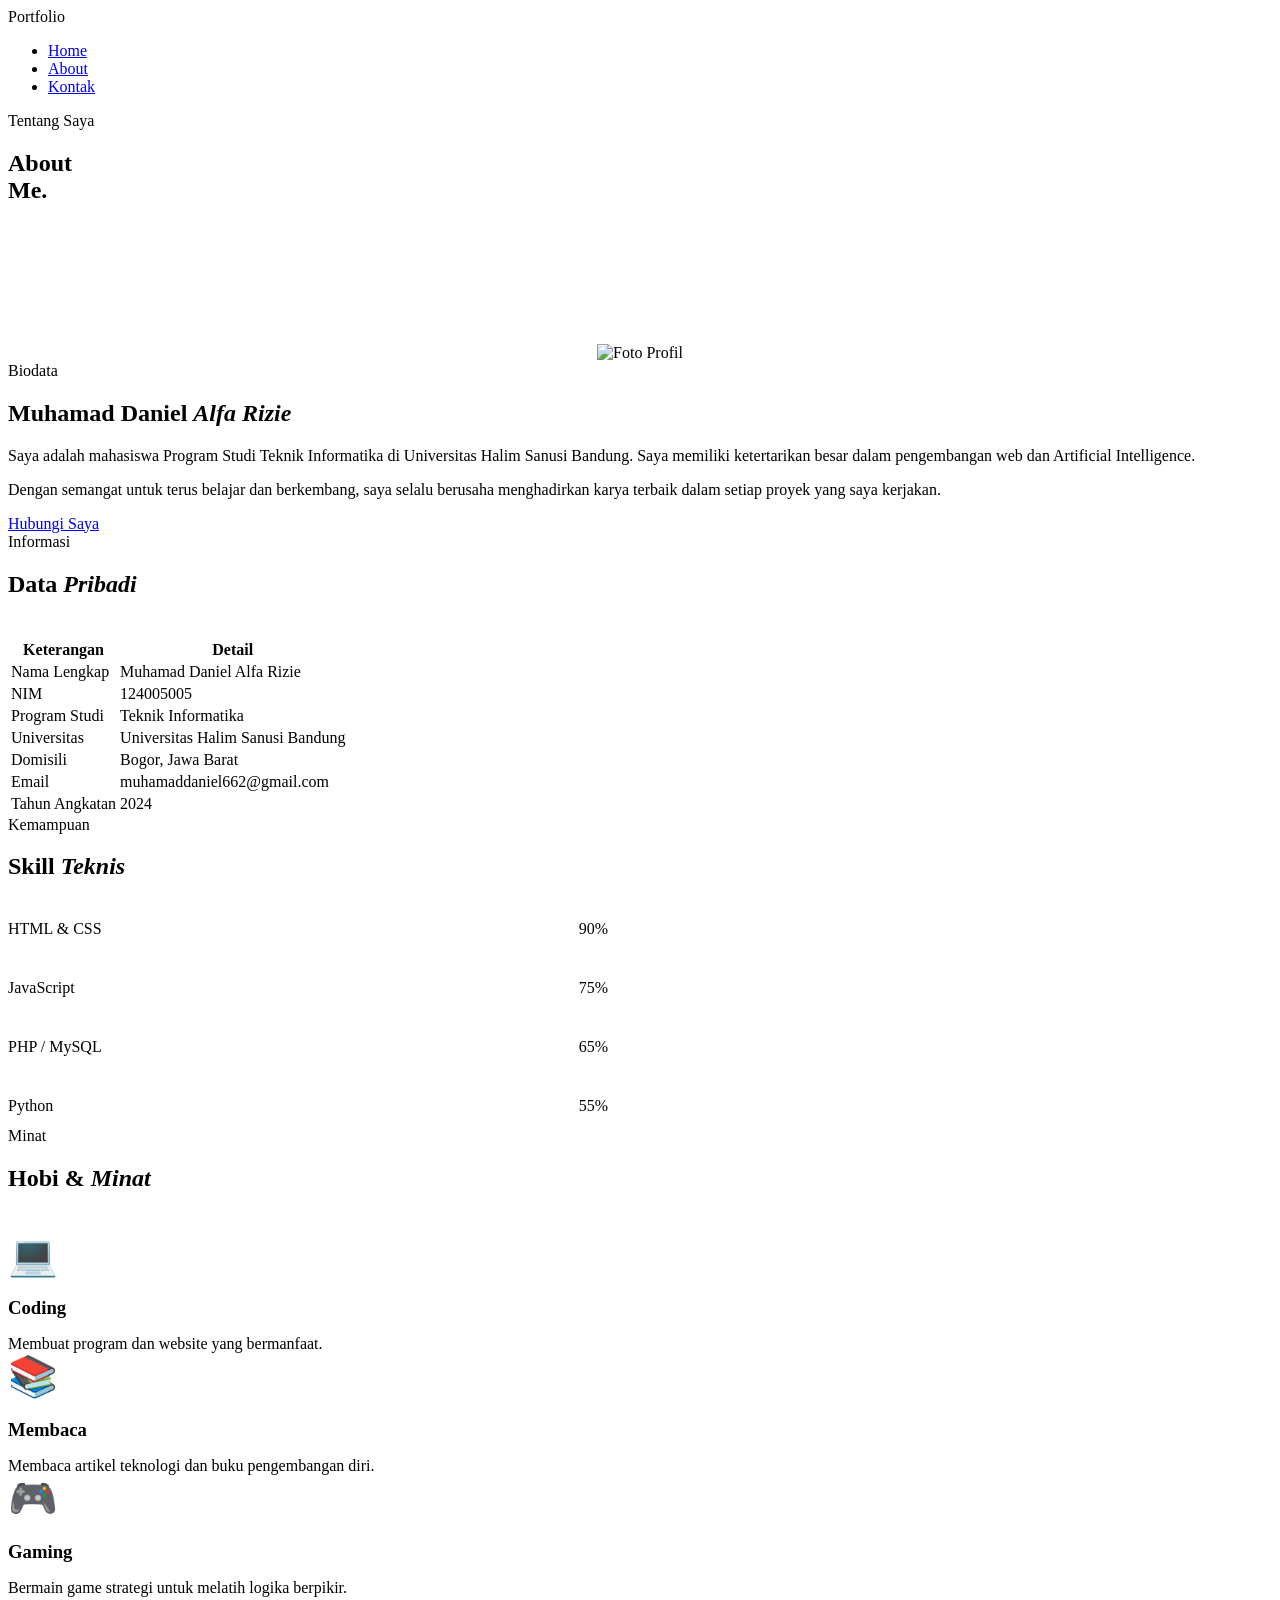
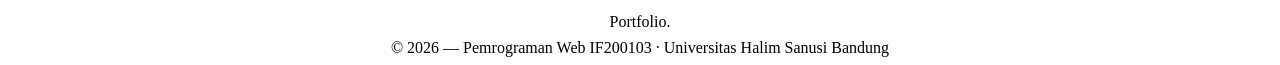
==== about.html @ 82698596 "Profil web daniel" ====
<!DOCTYPE html>
<html lang="id">
<head>
  <meta charset="UTF-8" />
  <meta name="viewport" content="width=device-width, initial-scale=1.0" />
  <title>Web Profil - about </title>
  <link rel="stylesheet" href="style.css" />
</head>
<body>

  <!-- NAVBAR -->
  <nav>
    <div class="nav-logo">Port<span></span>folio</div>
    <ul class="nav-links">
      <li><a href="index.html">Home</a></li>
      <li><a href="about.html" class="active">About</a></li>
      <li><a href="kontak.html">Kontak</a></li>
    </ul>
  </nav>

  <div class="page-wrapper">

    <!-- PAGE HEADER -->
    <section class="section" style="padding-bottom: 60px;">
      <div class="container">
        <div class="section-label" style="animation: fadeInDown 0.6s ease both;">Tentang Saya</div>
        <h1 class="text-primary shimmer-text" style="animation: fadeInUp 0.7s ease 0.1s both;">About<br>Me.</h1>
      </div>
    </section>

    <!-- PROFIL SECTION -->
    <section class="section section-bg-alt" style="padding-top:60px;">
      <div class="container">
        <div class="grid-2">
          <!-- Profile Image -->
          <div style="animation: scaleIn 0.8s ease both; display:flex; justify-content:center;">
            <div class="profile-img-wrapper">
              <div class="deco-ring"></div>
              <div class="deco-ring"></div>
              <img src="C:\Users\Lenovo\Downloads\morales.jpg" alt="Foto Profil" class="profile-img" />
            </div>
          </div>
          <!-- Profile Info -->
          <div style="animation: slideInRight 0.8s ease 0.2s both;">
            <div class="section-label">Biodata</div>
            <h2 class="text-primary">Muhamad Daniel <em class="text-accent">Alfa Rizie</em></h2>
            <div class="divider"></div>
            <p>Saya adalah mahasiswa Program Studi Teknik Informatika di Universitas Halim Sanusi Bandung. Saya memiliki ketertarikan besar dalam pengembangan web dan Artificial Intelligence.</p>
            <p>Dengan semangat untuk terus belajar dan berkembang, saya selalu berusaha menghadirkan karya terbaik dalam setiap proyek yang saya kerjakan.</p>
            <a href="kontak.html" class="btn btn-primary" style="margin-top:1rem;">Hubungi Saya</a>
          </div>
        </div>
      </div>
    </section>

    <!-- DATA DIRI TABLE -->
    <section class="section">
      <div class="container">
        <div class="section-label">Informasi</div>
        <h2 class="text-primary animate-fade-up">Data <em class="shimmer-text">Pribadi</em></h2>
        <div class="divider"></div>
        <div class="table-wrapper animate-fade-up" style="margin-top:2.5rem;">
          <table>
            <thead>
              <tr>
                <th>Keterangan</th>
                <th>Detail</th>
              </tr>
            </thead>
            <tbody>
              <tr>
                <td>Nama Lengkap</td>
                <td>Muhamad Daniel Alfa Rizie</td>
              </tr>
              <tr>
                <td>NIM</td>
                <td>124005005</td>
              </tr>
              <tr>
                <td>Program Studi</td>
                <td>Teknik Informatika</td>
              </tr>
              <tr>
                <td>Universitas</td>
                <td>Universitas Halim Sanusi Bandung</td>
              </tr>
              <tr>
                <td>Domisili</td>
                <td>Bogor, Jawa Barat</td>
              </tr>
              <tr>
                <td>Email</td>
                <td>muhamaddaniel662@gmail.com</td>
              </tr>
              <tr>
                <td>Tahun Angkatan</td>
                <td>2024</td>
              </tr>
            </tbody>
          </table>
        </div>
      </div>
    </section>

    <!-- SKILLS PROGRESS SECTION -->
    <section class="section section-bg-alt">
      <div class="container">
        <div class="section-label">Kemampuan</div>
        <h2 class="text-primary animate-fade-up">Skill <em class="shimmer-text">Teknis</em></h2>
        <div class="divider"></div>
        <div style="margin-top: 2.5rem; max-width: 600px;">
          <!-- Skill bars with CSS animation -->
          <div class="animate-fade-up" style="margin-bottom: 1.8rem;">
            <div style="display:flex; justify-content:space-between; margin-bottom:8px;">
              <span class="text-primary">HTML & CSS</span>
              <span class="text-accent">90%</span>
            </div>
            <div style="height:4px; background:var(--bg-card); border:1px solid var(--border);">
              <div class="skill-bar" data-width="90" style="height:100%; background:var(--accent); width:0; transition: width 1.2s ease 0.3s;"></div>
            </div>
          </div>
          <div class="animate-fade-up" style="margin-bottom: 1.8rem;">
            <div style="display:flex; justify-content:space-between; margin-bottom:8px;">
              <span class="text-primary">JavaScript</span>
              <span class="text-accent">75%</span>
            </div>
            <div style="height:4px; background:var(--bg-card); border:1px solid var(--border);">
              <div class="skill-bar" data-width="75" style="height:100%; background:var(--accent); width:0; transition: width 1.2s ease 0.5s;"></div>
            </div>
          </div>
          <div class="animate-fade-up" style="margin-bottom: 1.8rem;">
            <div style="display:flex; justify-content:space-between; margin-bottom:8px;">
              <span class="text-primary">PHP / MySQL</span>
              <span class="text-accent">65%</span>
            </div>
            <div style="height:4px; background:var(--bg-card); border:1px solid var(--border);">
              <div class="skill-bar" data-width="65" style="height:100%; background:var(--accent); width:0; transition: width 1.2s ease 0.7s;"></div>
            </div>
          </div>
          <div class="animate-fade-up">
            <div style="display:flex; justify-content:space-between; margin-bottom:8px;">
              <span class="text-primary">Python</span>
              <span class="text-accent">55%</span>
            </div>
            <div style="height:4px; background:var(--bg-card); border:1px solid var(--border);">
              <div class="skill-bar" data-width="55" style="height:100%; background:var(--accent); width:0; transition: width 1.2s ease 0.9s;"></div>
            </div>
          </div>
        </div>
      </div>
    </section>

    <!-- HOBI & MINAT -->
    <section class="section">
      <div class="container">
        <div class="section-label">Minat</div>
        <h2 class="text-primary animate-fade-up">Hobi & <em class="shimmer-text">Minat</em></h2>
        <div class="divider"></div>
        <div class="grid-3" style="margin-top: 2.5rem;">
          <div class="card animate-fade-up">
            <div style="font-size:2.5rem; margin-bottom:1rem;">💻</div>
            <h3 class="text-primary" style="margin-bottom:0.5rem;">Coding</h3>
            <p style="margin-bottom:0;">Membuat program dan website yang bermanfaat.</p>
          </div>
          <div class="card animate-fade-up" style="transition-delay:0.1s">
            <div style="font-size:2.5rem; margin-bottom:1rem;">📚</div>
            <h3 class="text-primary" style="margin-bottom:0.5rem;">Membaca</h3>
            <p style="margin-bottom:0;">Membaca artikel teknologi dan buku pengembangan diri.</p>
          </div>
          <div class="card animate-fade-up" style="transition-delay:0.2s">
            <div style="font-size:2.5rem; margin-bottom:1rem;">🎮</div>
            <h3 class="text-primary" style="margin-bottom:0.5rem;">Gaming</h3>
            <p style="margin-bottom:0;">Bermain game strategi untuk melatih logika berpikir.</p>
          </div>
        </div>
      </div>
    </section>

    <!-- FOOTER -->
    <footer>
      <div class="container">
        <p style="text-align:center; margin-bottom:0.5rem;" class="text-primary font-display">Portfolio<span class="text-accent">.</span></p>
        <p style="text-align:center; margin:0;">© 2026 — Pemrograman Web IF200103 · Universitas Halim Sanusi Bandung</p>
      </div>
    </footer>

  </div>

  <script>
    // Scroll animation
    const observer = new IntersectionObserver((entries) => {
      entries.forEach(entry => {
        if (entry.isIntersecting) {
          entry.target.classList.add('visible');

          // Animate skill bars
          entry.target.querySelectorAll('.skill-bar').forEach(bar => {
            bar.style.width = bar.dataset.width + '%';
          });
        }
      });
    }, { threshold: 0.15 });

    document.querySelectorAll('.animate-fade-up').forEach(el => observer.observe(el));

    // Also observe skill bars directly
    document.querySelectorAll('.skill-bar').forEach(bar => {
      const barObserver = new IntersectionObserver((entries) => {
        entries.forEach(entry => {
          if (entry.isIntersecting) {
            entry.target.style.width = entry.target.dataset.width + '%';
          }
        });
      }, { threshold: 0.5 });
      barObserver.observe(bar);
    });
  </script>

</body>
</html>
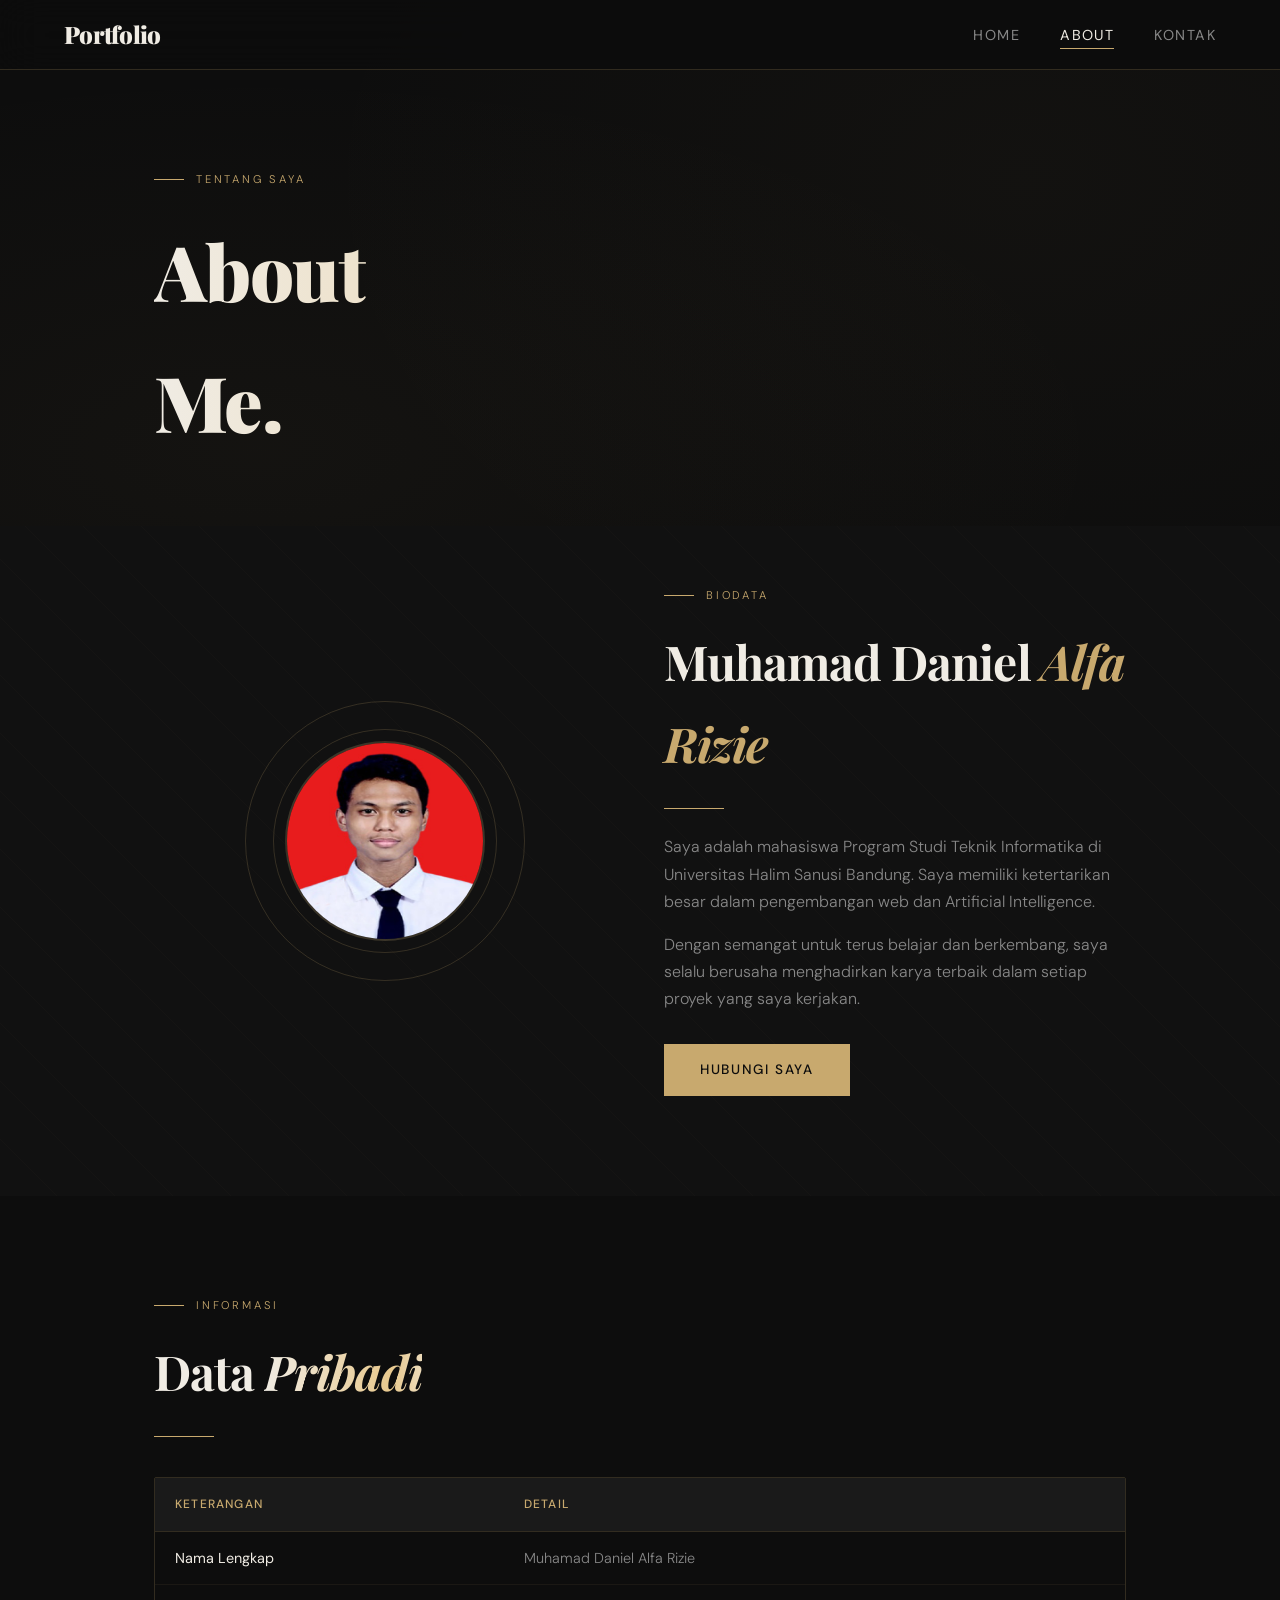
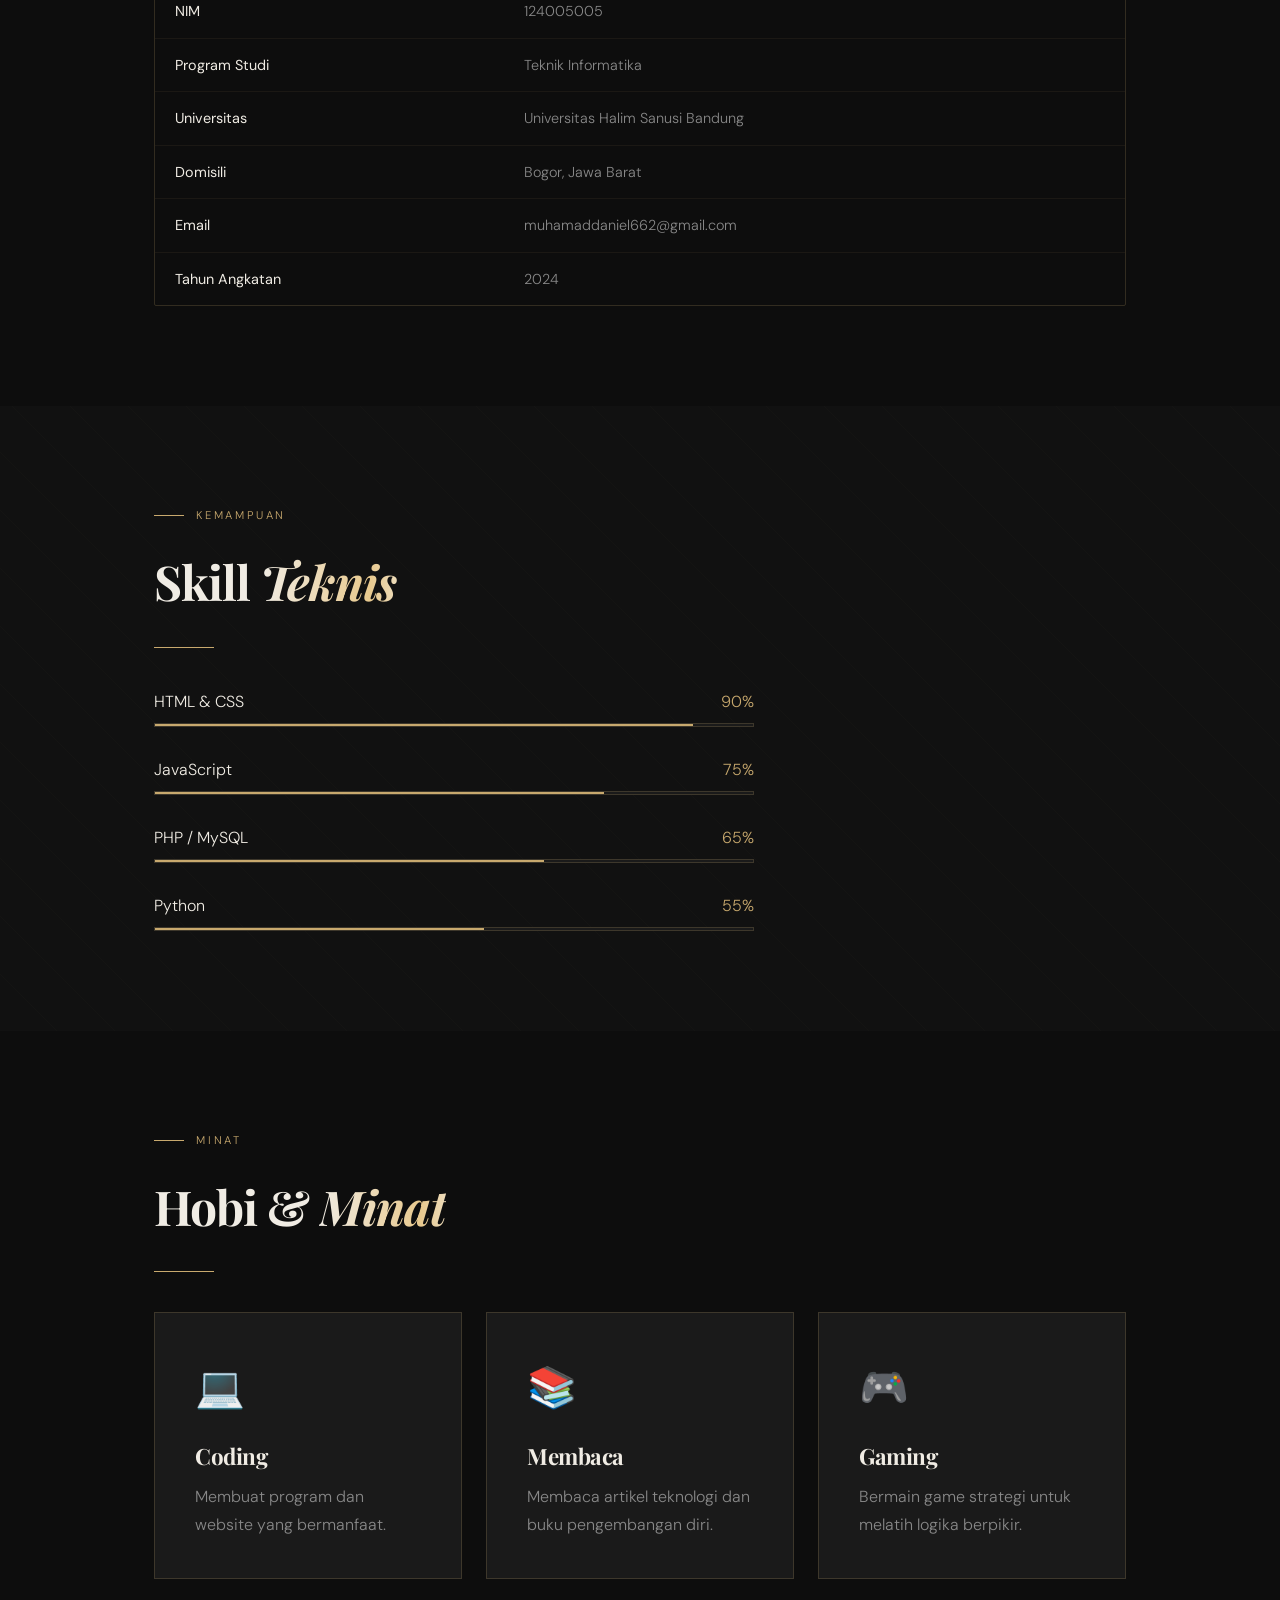
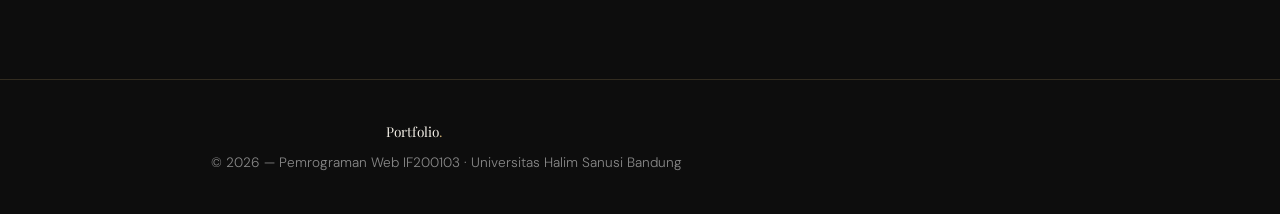
==== commit 0f5d1815: "Update about.html" ====
--- a/about.html
+++ b/about.html
@@ -37,7 +37,7 @@
             <div class="profile-img-wrapper">
               <div class="deco-ring"></div>
               <div class="deco-ring"></div>
-              <img src="C:\Users\Lenovo\Downloads\morales.jpg" alt="Foto Profil" class="profile-img" />
+              <img src="./Pas foto merah.jpg" alt="Foto Profil" class="profile-img" />
             </div>
           </div>
           <!-- Profile Info -->
--- a/style.css
+++ b/style.css
@@ -0,0 +1,711 @@
+/* =============================================
+   EXTERNAL STYLE SHEET - Web Profil
+   Pemrograman Web IF200103
+   ============================================= */
+
+/* === IMPORT FONT === */
+@import url('https://fonts.googleapis.com/css2?family=Playfair+Display:wght@400;700;900&family=DM+Sans:wght@300;400;500&display=swap');
+
+/* === CSS VARIABLES === */
+:root {
+  --bg-primary: #0d0d0d;
+  --bg-secondary: #111111;
+  --bg-card: #1a1a1a;
+  --accent: #c8a96e;
+  --accent-light: #e8c98e;
+  --text-primary: #f0ece4;
+  --text-muted: #888;
+  --border: rgba(200, 169, 110, 0.2);
+  --nav-height: 70px;
+}
+
+/* =============================================
+   PENGATURAN BACKGROUND
+   ============================================= */
+* {
+  margin: 0;
+  padding: 0;
+  box-sizing: border-box;
+}
+
+body {
+  background-color: var(--bg-primary);
+  background-image:
+    radial-gradient(ellipse at 20% 50%, rgba(200, 169, 110, 0.04) 0%, transparent 60%),
+    radial-gradient(ellipse at 80% 20%, rgba(200, 169, 110, 0.03) 0%, transparent 50%);
+  background-attachment: fixed;
+  min-height: 100vh;
+}
+
+.section-bg-alt {
+  background-color: var(--bg-secondary);
+  background-image: repeating-linear-gradient(
+    45deg,
+    transparent,
+    transparent 40px,
+    rgba(200, 169, 110, 0.02) 40px,
+    rgba(200, 169, 110, 0.02) 41px
+  );
+}
+
+/* =============================================
+   PENGATURAN FONT
+   ============================================= */
+body {
+  font-family: 'DM Sans', sans-serif;
+  font-size: 16px;
+  font-weight: 300;
+  line-height: 1.7;
+}
+
+h1, h2, h3, h4 {
+  font-family: 'Playfair Display', serif;
+  font-weight: 700;
+  letter-spacing: -0.02em;
+}
+
+h1 { font-size: clamp(2.5rem, 6vw, 5rem); font-weight: 900; }
+h2 { font-size: clamp(1.8rem, 4vw, 3rem); }
+h3 { font-size: 1.4rem; }
+
+.font-display { font-family: 'Playfair Display', serif; }
+.font-mono { font-family: 'Courier New', monospace; font-size: 0.85em; }
+
+/* =============================================
+   PENGATURAN TEXT
+   ============================================= */
+p {
+  color: var(--text-muted);
+  max-width: 65ch;
+  margin-bottom: 1rem;
+}
+
+a {
+  color: var(--accent);
+  text-decoration: none;
+  transition: color 0.3s ease;
+}
+
+a:hover {
+  color: var(--accent-light);
+}
+
+.text-accent { color: var(--accent); }
+.text-primary { color: var(--text-primary); }
+.text-muted { color: var(--text-muted); }
+.text-center { text-align: center; }
+.text-uppercase { text-transform: uppercase; letter-spacing: 0.15em; font-size: 0.75rem; }
+
+/* =============================================
+   NAVBAR
+   ============================================= */
+nav {
+  position: fixed;
+  top: 0;
+  width: 100%;
+  height: var(--nav-height);
+  background: rgba(13, 13, 13, 0.92);
+  backdrop-filter: blur(20px);
+  -webkit-backdrop-filter: blur(20px);
+  border-bottom: 1px solid var(--border);
+  z-index: 1000;
+  display: flex;
+  align-items: center;
+  justify-content: space-between;
+  padding: 0 5%;
+  transition: background 0.3s ease;
+}
+
+.nav-logo {
+  font-family: 'Playfair Display', serif;
+  font-size: 1.5rem;
+  font-weight: 900;
+  color: var(--text-primary);
+  letter-spacing: -0.03em;
+}
+
+.nav-logo span {
+  color: var(--accent);
+}
+
+.nav-links {
+  display: flex;
+  list-style: none;
+  gap: 2.5rem;
+}
+
+.nav-links a {
+  color: var(--text-muted);
+  font-size: 0.9rem;
+  font-weight: 400;
+  text-transform: uppercase;
+  letter-spacing: 0.1em;
+  padding: 5px 0;
+  position: relative;
+  transition: color 0.3s ease;
+}
+
+.nav-links a::after {
+  content: '';
+  position: absolute;
+  bottom: 0;
+  left: 0;
+  width: 0;
+  height: 1px;
+  background: var(--accent);
+  transition: width 0.3s ease;
+}
+
+.nav-links a:hover,
+.nav-links a.active {
+  color: var(--text-primary);
+}
+
+.nav-links a:hover::after,
+.nav-links a.active::after {
+  width: 100%;
+}
+
+/* =============================================
+   LAYOUT UTILITIES
+   ============================================= */
+.container {
+  max-width: 1100px;
+  margin: 0 auto;
+  padding: 0 5%;
+}
+
+.section {
+  padding: 100px 0;
+}
+
+.page-wrapper {
+  padding-top: var(--nav-height);
+}
+
+/* =============================================
+   BUTTONS
+   ============================================= */
+.btn {
+  display: inline-block;
+  padding: 14px 36px;
+  font-family: 'DM Sans', sans-serif;
+  font-size: 0.85rem;
+  font-weight: 500;
+  text-transform: uppercase;
+  letter-spacing: 0.12em;
+  cursor: pointer;
+  border: none;
+  transition: all 0.3s ease;
+}
+
+.btn-primary {
+  background: var(--accent);
+  color: #0d0d0d;
+}
+
+.btn-primary:hover {
+  background: var(--accent-light);
+  color: #0d0d0d;
+  transform: translateY(-2px);
+  box-shadow: 0 10px 30px rgba(200, 169, 110, 0.3);
+}
+
+.btn-outline {
+  background: transparent;
+  color: var(--accent);
+  border: 1px solid var(--accent);
+}
+
+.btn-outline:hover {
+  background: var(--accent);
+  color: #0d0d0d;
+  transform: translateY(-2px);
+}
+
+/* =============================================
+   PENGATURAN TABLE
+   ============================================= */
+.table-wrapper {
+  overflow-x: auto;
+  border-radius: 2px;
+  border: 1px solid var(--border);
+}
+
+table {
+  width: 100%;
+  border-collapse: collapse;
+  font-size: 0.9rem;
+}
+
+thead {
+  background: var(--bg-card);
+}
+
+thead th {
+  padding: 16px 20px;
+  text-align: left;
+  font-family: 'DM Sans', sans-serif;
+  font-weight: 500;
+  font-size: 0.75rem;
+  text-transform: uppercase;
+  letter-spacing: 0.1em;
+  color: var(--accent);
+  border-bottom: 1px solid var(--border);
+}
+
+tbody tr {
+  border-bottom: 1px solid rgba(200, 169, 110, 0.08);
+  transition: background 0.2s ease;
+}
+
+tbody tr:last-child {
+  border-bottom: none;
+}
+
+tbody tr:hover {
+  background: rgba(200, 169, 110, 0.05);
+}
+
+tbody td {
+  padding: 14px 20px;
+  color: var(--text-muted);
+  vertical-align: middle;
+}
+
+tbody td:first-child {
+  color: var(--text-primary);
+  font-weight: 400;
+}
+
+/* =============================================
+   CARDS
+   ============================================= */
+.card {
+  background: var(--bg-card);
+  border: 1px solid var(--border);
+  padding: 40px;
+  transition: transform 0.3s ease, border-color 0.3s ease, box-shadow 0.3s ease;
+}
+
+.card:hover {
+  transform: translateY(-6px);
+  border-color: var(--accent);
+  box-shadow: 0 20px 60px rgba(0, 0, 0, 0.5);
+}
+
+.card-number {
+  font-family: 'Playfair Display', serif;
+  font-size: 3rem;
+  font-weight: 900;
+  color: var(--border);
+  line-height: 1;
+  margin-bottom: 1rem;
+}
+
+/* =============================================
+   HERO SECTION
+   ============================================= */
+.hero {
+  min-height: 100vh;
+  display: flex;
+  align-items: center;
+  position: relative;
+  overflow: hidden;
+}
+
+.hero-tagline {
+  display: inline-block;
+  padding: 6px 16px;
+  border: 1px solid var(--border);
+  color: var(--accent);
+  font-size: 0.75rem;
+  text-transform: uppercase;
+  letter-spacing: 0.2em;
+  margin-bottom: 2rem;
+  animation: fadeInDown 0.8s ease both;
+}
+
+.hero h1 {
+  color: var(--text-primary);
+  margin-bottom: 1.5rem;
+  animation: fadeInUp 0.8s ease 0.2s both;
+}
+
+.hero h1 em {
+  font-style: italic;
+  color: var(--accent);
+}
+
+.hero p {
+  font-size: 1.1rem;
+  margin-bottom: 2.5rem;
+  animation: fadeInUp 0.8s ease 0.4s both;
+}
+
+.hero-btns {
+  display: flex;
+  gap: 1rem;
+  flex-wrap: wrap;
+  animation: fadeInUp 0.8s ease 0.6s both;
+}
+
+.hero-line {
+  position: absolute;
+  right: 10%;
+  top: 50%;
+  transform: translateY(-50%);
+  width: 1px;
+  height: 200px;
+  background: linear-gradient(to bottom, transparent, var(--accent), transparent);
+  animation: lineGrow 1.5s ease 1s both;
+}
+
+.hero-scroll {
+  position: absolute;
+  bottom: 40px;
+  left: 50%;
+  transform: translateX(-50%);
+  display: flex;
+  flex-direction: column;
+  align-items: center;
+  gap: 8px;
+  color: var(--text-muted);
+  font-size: 0.7rem;
+  text-transform: uppercase;
+  letter-spacing: 0.2em;
+  animation: bounce 2s ease infinite 2s;
+}
+
+.scroll-dot {
+  width: 6px;
+  height: 6px;
+  background: var(--accent);
+  border-radius: 50%;
+}
+
+/* =============================================
+   FORM KONTAK
+   ============================================= */
+.form-group {
+  margin-bottom: 1.5rem;
+}
+
+label {
+  display: block;
+  font-size: 0.75rem;
+  text-transform: uppercase;
+  letter-spacing: 0.12em;
+  color: var(--accent);
+  margin-bottom: 8px;
+}
+
+input, textarea, select {
+  width: 100%;
+  padding: 14px 18px;
+  background: var(--bg-card);
+  border: 1px solid var(--border);
+  color: var(--text-primary);
+  font-family: 'DM Sans', sans-serif;
+  font-size: 0.95rem;
+  outline: none;
+  transition: border-color 0.3s ease, box-shadow 0.3s ease;
+}
+
+input:focus, textarea:focus {
+  border-color: var(--accent);
+  box-shadow: 0 0 0 3px rgba(200, 169, 110, 0.08);
+}
+
+textarea { resize: vertical; min-height: 130px; }
+
+/* =============================================
+   TRANSISI & ANIMASI
+   ============================================= */
+
+/* Fade In Down */
+@keyframes fadeInDown {
+  from { opacity: 0; transform: translateY(-20px); }
+  to { opacity: 1; transform: translateY(0); }
+}
+
+/* Fade In Up */
+@keyframes fadeInUp {
+  from { opacity: 0; transform: translateY(30px); }
+  to { opacity: 1; transform: translateY(0); }
+}
+
+/* Fade In */
+@keyframes fadeIn {
+  from { opacity: 0; }
+  to { opacity: 1; }
+}
+
+/* Line Grow */
+@keyframes lineGrow {
+  from { transform: translateY(-50%) scaleY(0); opacity: 0; }
+  to { transform: translateY(-50%) scaleY(1); opacity: 1; }
+}
+
+/* Bounce */
+@keyframes bounce {
+  0%, 100% { transform: translateX(-50%) translateY(0); }
+  50% { transform: translateX(-50%) translateY(-10px); }
+}
+
+/* Glow Pulse */
+@keyframes glowPulse {
+  0%, 100% { box-shadow: 0 0 20px rgba(200, 169, 110, 0.1); }
+  50% { box-shadow: 0 0 40px rgba(200, 169, 110, 0.3); }
+}
+
+/* Float */
+@keyframes float {
+  0%, 100% { transform: translateY(0px); }
+  50% { transform: translateY(-12px); }
+}
+
+/* Shimmer */
+@keyframes shimmer {
+  0% { background-position: -200% center; }
+  100% { background-position: 200% center; }
+}
+
+/* Spin Slow */
+@keyframes spinSlow {
+  from { transform: rotate(0deg); }
+  to { transform: rotate(360deg); }
+}
+
+/* Slide In Left */
+@keyframes slideInLeft {
+  from { opacity: 0; transform: translateX(-40px); }
+  to { opacity: 1; transform: translateX(0); }
+}
+
+/* Slide In Right */
+@keyframes slideInRight {
+  from { opacity: 0; transform: translateX(40px); }
+  to { opacity: 1; transform: translateX(0); }
+}
+
+/* Scale In */
+@keyframes scaleIn {
+  from { opacity: 0; transform: scale(0.9); }
+  to { opacity: 1; transform: scale(1); }
+}
+
+/* Typewriter cursor blink */
+@keyframes blink {
+  50% { opacity: 0; }
+}
+
+/* Animated decorative ring */
+.deco-ring {
+  position: absolute;
+  border-radius: 50%;
+  border: 1px solid var(--border);
+  animation: spinSlow 20s linear infinite;
+}
+
+/* Animate on scroll class */
+.animate-fade-up {
+  opacity: 0;
+  transform: translateY(30px);
+  transition: opacity 0.7s ease, transform 0.7s ease;
+}
+
+.animate-fade-up.visible {
+  opacity: 1;
+  transform: translateY(0);
+}
+
+/* Shimmer text */
+.shimmer-text {
+  background: linear-gradient(
+    90deg,
+    var(--text-primary) 0%,
+    var(--accent-light) 40%,
+    var(--text-primary) 60%,
+    var(--text-primary) 100%
+  );
+  background-size: 200% auto;
+  -webkit-background-clip: text;
+  -webkit-text-fill-color: transparent;
+  background-clip: text;
+  animation: shimmer 4s linear infinite;
+}
+
+/* Profile image float */
+.profile-img-wrapper {
+  position: relative;
+  width: 280px;
+  height: 280px;
+  margin: 0 auto;
+}
+
+.profile-img-wrapper .deco-ring:nth-child(1) {
+  width: 100%;
+  height: 100%;
+  top: 0; left: 0;
+  animation-duration: 15s;
+}
+
+.profile-img-wrapper .deco-ring:nth-child(2) {
+  width: 80%;
+  height: 80%;
+  top: 10%; left: 10%;
+  animation-duration: 10s;
+  animation-direction: reverse;
+}
+
+.profile-img {
+  position: absolute;
+  top: 50%;
+  left: 50%;
+  transform: translate(-50%, -50%);
+  width: 200px;
+  height: 200px;
+  border-radius: 50%;
+  background: linear-gradient(135deg, var(--bg-card), var(--bg-secondary));
+  border: 2px solid var(--border);
+  display: flex;
+  align-items: center;
+  justify-content: center;
+  font-size: 5rem;
+  animation: float 6s ease-in-out infinite;
+}
+
+/* Section titles */
+.section-label {
+  font-size: 0.7rem;
+  text-transform: uppercase;
+  letter-spacing: 0.25em;
+  color: var(--accent);
+  display: flex;
+  align-items: center;
+  gap: 12px;
+  margin-bottom: 1rem;
+}
+
+.section-label::before {
+  content: '';
+  width: 30px;
+  height: 1px;
+  background: var(--accent);
+}
+
+/* Grid layouts */
+.grid-2 {
+  display: grid;
+  grid-template-columns: 1fr 1fr;
+  gap: 3rem;
+  align-items: center;
+}
+
+.grid-3 {
+  display: grid;
+  grid-template-columns: repeat(3, 1fr);
+  gap: 1.5rem;
+}
+
+/* Divider */
+.divider {
+  width: 60px;
+  height: 1px;
+  background: var(--accent);
+  margin: 1.5rem 0;
+}
+
+/* Footer */
+footer {
+  padding: 40px 0;
+  border-top: 1px solid var(--border);
+  text-align: center;
+  color: var(--text-muted);
+  font-size: 0.85rem;
+}
+
+/* Stat box */
+.stat-box {
+  text-align: center;
+  padding: 30px;
+  border: 1px solid var(--border);
+  animation: glowPulse 3s ease-in-out infinite;
+}
+
+.stat-number {
+  font-family: 'Playfair Display', serif;
+  font-size: 2.5rem;
+  font-weight: 900;
+  color: var(--accent);
+  display: block;
+}
+
+/* Contact info */
+.contact-item {
+  display: flex;
+  align-items: flex-start;
+  gap: 1.5rem;
+  padding: 24px 0;
+  border-bottom: 1px solid var(--border);
+  transition: all 0.3s ease;
+}
+
+.contact-item:hover .contact-icon {
+  background: var(--accent);
+  color: #0d0d0d;
+}
+
+.contact-icon {
+  width: 44px;
+  height: 44px;
+  border: 1px solid var(--border);
+  display: flex;
+  align-items: center;
+  justify-content: center;
+  font-size: 1.2rem;
+  flex-shrink: 0;
+  transition: all 0.3s ease;
+}
+
+/* Notification */
+.notification {
+  position: fixed;
+  bottom: 30px;
+  right: 30px;
+  background: var(--accent);
+  color: #0d0d0d;
+  padding: 14px 24px;
+  font-size: 0.85rem;
+  font-weight: 500;
+  transform: translateY(100px);
+  opacity: 0;
+  transition: all 0.4s ease;
+  z-index: 9999;
+}
+
+.notification.show {
+  transform: translateY(0);
+  opacity: 1;
+}
+
+/* Responsive */
+@media (max-width: 768px) {
+  .grid-2, .grid-3 {
+    grid-template-columns: 1fr;
+    gap: 2rem;
+  }
+
+  .nav-links {
+    gap: 1.5rem;
+  }
+
+  .hero-line {
+    display: none;
+  }
+
+  .card {
+    padding: 28px;
+  }
+}
